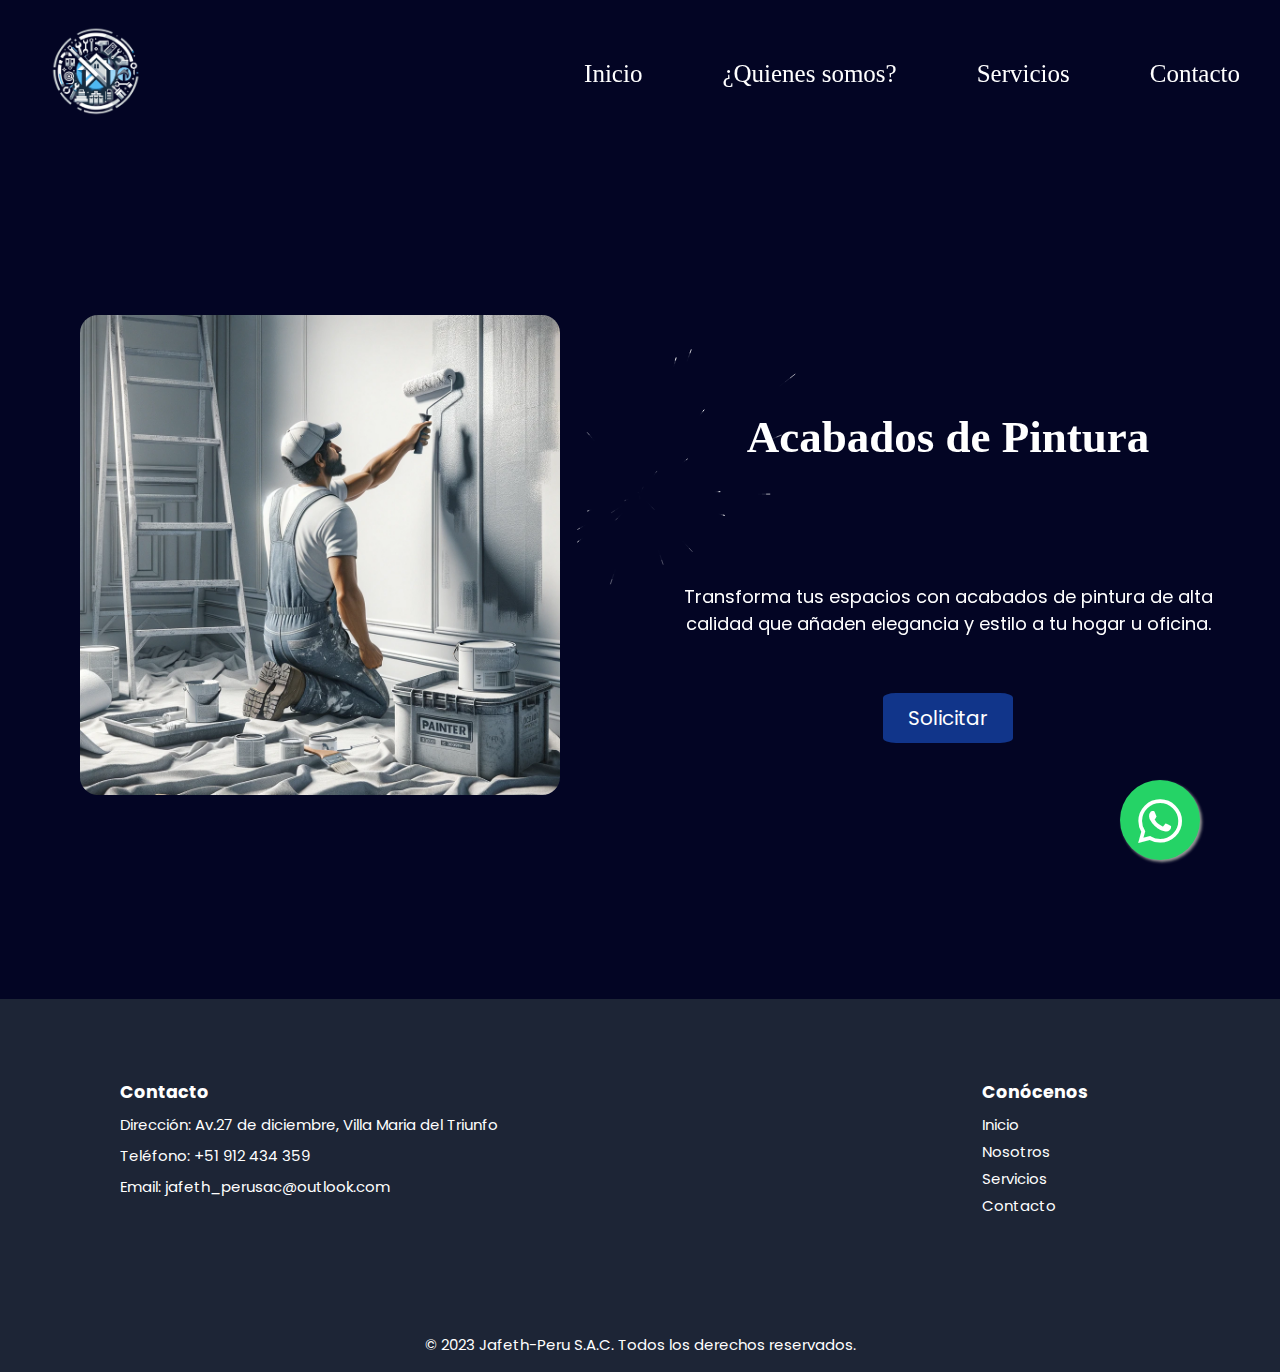
==== index.html @ 0aed1be0 "Update and rename inicio.html to index.html" ====
<!DOCTYPE html>
<html lang="en">
<head>
    <meta charset="UTF-8">
    <meta name="viewport" content="width=device-width, initial-scale=1.0">
    <title>Jafeth_perusac</title>
    <link
    rel="stylesheet"
    href="https://cdn.jsdelivr.net/npm/swiper@11/swiper-bundle.min.css"
    />
    <link rel="stylesheet" href="Styles/styleInicio.css">
    <link rel="stylesheet" href="Styles/whatsapp.css">

    <link rel="stylesheet" href="https://use.fontawesome.com/releases/v5.15.1/css/all.css">
</head>
<body>

  <a href="https://api.whatsapp.com/send?phone=+51912434359&text=¡Hola,%20necesito%20un%20en%20escribirnos!" class="float" target="_blank">
    <i class="fab fa-whatsapp my-float"></i>
  </a>

  <div class="star-effect-container">
    <header class = "header">
        <div class="menu container">

            <a href="index.html" class="logo">
                <img src="/Imagenes/Logo/Logo2.png" alt="">
            </a>
            

            <nav class="navbar">    
        
                <div class=" right "></div>
                    <ul>
                        <li><a href="index.html">Inicio</a></li>
                        <li><a href="nosotros.html">¿Quienes somos?</a></li>
                        <li><a href="servicios.html">Servicios</a></li>
                        <li><a href="contacto.html">Contacto</a></li>
        
                    </ul>
            </nav>
        </div>
    </header>
    <section class="information container">
        <div class="swiper-content ">
          <div class="swiper mySwiper">
            <div class="swiper-wrapper">
              <div class="swiper-slide"><img src="Imagenes/Inicio/Pintura.png" alt=""></div>
              <div class="swiper-slide"><img src="Imagenes/Inicio/Electricidad.png" alt=""></div>
              <div class="swiper-slide"><img src="Imagenes/Inicio/Construccion.png" alt=""></div>
              <div class="swiper-slide"><img src="Imagenes/Inicio/drywall1.PNG" alt=""></div>
              <div class="swiper-slide"><img src="Imagenes/Inicio/ACC.png" alt=""></div>
              <div class="swiper-slide"><img src="Imagenes/Inicio/PanelSolar.png" alt=""></div>
              <div class="swiper-slide"><img src="Imagenes/Inicio/Mudanza.png" alt=""> 7</div>
              <div class="swiper-slide"><img src="Imagenes/Inicio/Camaras.png" alt=""></div>
              <div class="swiper-slide"><img src="Imagenes/Inicio/Soldadura.png" alt=""></div>
            </div>
          </div>
        </div>

        <div class="text-content">
          <!-- Aquí se mostrará el texto dinámico -->
          <h3 id="slide-title">Acabados de pintura</h3>
          <p id="slide-description">Desde acabos en el hogar hasta pintura epóxica para acabados en metal</p>
          <a href="contacto.html#contacto" class="btn">Solicitar</a>
      </div>
    </section>
  </div>
    <!-- Swiper JS -->
    <script src="https://cdn.jsdelivr.net/npm/swiper@11/swiper-bundle.min.js"></script>
    <script src="JS/inicio.js"></script>
    <script>
     // Continúa con tu arreglo slideData...

const swiper = new Swiper(".mySwiper", {
    grabCursor: true,
    effect: "creative",
    creativeEffect: {
        prev: {
            shadow: true,
            translate: [0, 0, -400],
        },
        next: {
            translate: ["100%", 0, 0],
        },
    },
    autoplay: {
        delay: 4000, // El retardo entre transiciones (en milisegundos).
        disableOnInteraction: false, // No desactivar después de interacciones del usuario (arrastres, clics, etc.)
    },
    speed: 2000, // Ajusta la velocidad de la animación de la transición (en milisegundos).
    on: {
        slideChange: function () {
            // Obtiene los elementos del DOM para el título y la descripción
            var titleElement = document.getElementById("slide-title");
            var descriptionElement = document.getElementById("slide-description");

            // Obtiene los datos del slide actual
            var currentSlideData = slideData[this.activeIndex];

            // Actualiza el contenido del título y la descripción
            titleElement.textContent = currentSlideData.title;
            descriptionElement.textContent = currentSlideData.description;
        }
    }
});

// Inicializa el contenido con la primera diapositiva
swiper.emit('slideChange');

    </script>
    
    
 

 
</body>
<footer class="site-footer container">
  <div class="contenedor">
    <div class="footer-content">
      <h3>Contacto</h3>
      <p>Dirección: Av.27 de diciembre, Villa Maria del Triunfo</p>
      <p>Teléfono: +51 912 434 359</p>
      <p>Email: jafeth_perusac@outlook.com</p>
    </div>
    <div class="footer-social">
      <h3>Conócenos</h3>
      <a href="index.html" target="_blank">Inicio</a>
      <a href="nosotros.html" target="_blank">Nosotros</a>
      <a href="servicios.html" target="_blank">Servicios</a>
      <a href="contacto.html" target="_blank">Contacto</a>
    </div>
  </div>
  <div class="footer-bottom">
    <p>© 2023 Jafeth-Peru S.A.C. Todos los derechos reservados.</p>
  </div>
</footer>
</html>
---- Styles/styleInicio.css ----
@import url('https://fonts.googleapis.com/css2?family=Oswald:wght@400;500;600&family=Poppins:wght@400;500;600;700;800&display=swap');
/*font-family: 'Oswald', sans-serif;
font-family: 'Poppins', sans-serif;*/
*{
    margin: 0;
    padding: 0;
    text-decoration: none;
    box-sizing: border-box;
    list-style: none;  
}
body{
    margin: 0;
    padding: 0;
    font-family: 'Poppins',sans-serif;   
    position: relative;      
}
.header {
    padding-top: 1.25rem;
    padding-left: 1.875rem; 
}
.star-effect-container {
    position: relative;
    z-index: 1;
    max-width: 100%;
    overflow: hidden;
}
.header, .information {
    position: relative;
    z-index: 2;
}
canvas {
    position: fixed;
    top: 0;
    left: 0;
    width: 100%;
    height: 100%;
    z-index: 0;
}
img{
    max-width: 100%;
}
.container {
    max-width: 100vw;
    margin: 0 auto;
}
.header {
    padding-left: 1.875rem; 
}
.menu {
    display: flex;
    align-items: center;
    justify-content: space-between;
    width: 100%;
}
.navbar{
    display: flex;
}
.navbar ul li {
    padding: 0 1.25rem;
}
.menu .navbar ul {
    display: flex;
    margin-left: auto;
}
.menu .navbar ul li {
    position: relative;
}
.menu .navbar ul li a {
    display: flex;
    font-size: 1.5625rem;
    padding: 1.25rem;
    color: white;
    display: block;
    font-family: 'Playfair Display', serif;
}

.logo{
    width: 100%;
    max-width: 6.25rem;
    height: auto;
    transform: translateX(1.875rem);
}
#menu {
    display: none;
}
.menu label {
    cursor: pointer;
    display: none;
}
.information {
    display: flex;
    justify-content: space-between;
    margin-bottom: 9.375rem;
    margin-top: 1.900rem;
}
.swiper-content, .text-content {
    flex: 1;
    margin: 0 4.375rem;
}
.text-content {
    display: flex;
    flex-direction: column;
    justify-content: center;
    align-items: center;
    text-align: center;
    padding: 9.375rem 0;
    min-height: 18.75rem;
}
.text-content h3 {
    font-size: 2.8125rem;
    color: white;
    margin-bottom: 3.125rem;
    height: 3.75rem;
    font-family: 'Playfair Display', serif;
}
.text-content p {
    font-size: 1.125rem;
    color: white;
    margin-bottom: 1.875rem;
    height: 5rem;
    overflow: hidden;
}
.btn, .btn a {
    padding: 0.625rem 1.5625rem;
    border-radius: 10%;
    border: none;
    background-color: #11358A;
    font-size: 1.25rem;
    color: white;
    text-decoration: none;
    display: inline-block;
    text-align: center;
}
.btn:hover, .btn a:hover {
    background-color: #4da6ff;
    color: white;
}
.swiper-content{
    float: left;
    margin-left: 12.5rem;
    clear: both;
}
.swiper {
    width: 38rem;
    height: 38rem;
}
.swiper-slide {
    display: flex;
    align-items: center;
    justify-content: center;
    border-radius: 18px;
    font-size: 1.375rem;
    font-weight: bold;
    color: #fff;
}

/* Reglas base para el footer */
.site-footer {
    padding: 1rem 0; /* Reduce el padding vertical para disminuir la altura */
    background-color: #1d2536;
    color: #fff;
    font-size: 0.9375rem; /* 15px */
    clear: both;
}

.site-footer .contenedor {
    display: flex;
    justify-content: space-between;
    align-items: center;
    flex-wrap: wrap;
    padding: 0 1rem; /* Reduce el padding horizontal */
    max-width: 90vw;
   
}

.footer-content,
.footer-social {
    margin-bottom: 0.5rem; /* Reduce el margen para disminuir la altura */
}

.footer-content h3,
.footer-social h3 {
    margin-bottom: 0.5rem; /* Reduce el margen */
    margin-left: 3.5rem;
}

.footer-content p,
.footer-social a {
    margin-bottom: 0.5rem; /* Reduce el margen */
    margin-left: 3.5rem;
}

.footer-social a {
    display: block;
    margin-bottom: 0.25rem; /* Reduce el margen */
    color: #fff;
    text-decoration: none;
}

.footer-social a:hover {
    text-decoration: underline;
}

.footer-bottom {
    text-align: center;
    width: 100%;
    padding-top: 1rem; /* Reduce el padding superior */
    margin-top: 0.5rem; /* Reduce el margen superior */
    max-height: auto; /* Ajuste para permitir que el contenido defina la altura */
}

@media only screen and (max-width: 480px) {
    .header {
        padding-top: 0.5rem; /* Reduce aún más el padding superior */
        padding-left: 0.5rem; /* Reduce el padding izquierdo */
    }
    .navbar ul li {
        padding: 0 0.25rem; /* Espaciado más estrecho en la navegación */
    }
    .menu .navbar ul li a {
        font-size: 0.9rem; /* Tamaño de fuente más pequeño para los enlaces */
    }
    .logo {
        max-width: 3rem; /* Tamaño más pequeño del logo */
        transform: translateX(0.5rem);
    }
    
    .information {
        flex-direction: column; /* Los elementos se apilan verticalmente */
        margin-bottom: 1rem;
    }
    .swiper-content, .text-content {
        margin: 0 2rem; /* Margen reducido */
    }
    .text-content {
        padding: 5rem 0; /* Padding reducido */
        min-height: auto; /* Altura mínima automática */

    }
    .text-content h3{
        margin-bottom: 7rem;
    }
    .swiper {
        width: 20rem; /* Tamaño del swiper ajustado */
        height: 20rem;
    }
    .swiper-content {
        float: none;
        margin-left: auto; /* Alineación central */
    }
    
    .footer-content, .footer-social {
        flex-direction: column;
        align-items: center;
    }
}






/* Estilos para tablets (incluyendo iPad Pro) */
@media only screen and (min-width: 481px) and (max-width: 1366px) {

  
    .header {
        padding-top: 1.5rem; /* Ajustar el padding */
        padding-left: 1.5rem;
    }menu .navbar ul li a {
        font-size: 1.7rem; /* Ajustar tamaño de fuente */
        padding: 0.75rem; /* Ajustar padding */
    }
    .logo {
        max-width: 6rem; /* Aumenta el tamaño del logo */
        transform: translateX(1.5rem); /* Ajusta la posición del logo */
    }
    .information {
        flex-direction: row; /* Cambia a disposición en fila para aprovechar el espacio */
        margin-bottom: auto; /* Ajusta el margen inferior */
    }
    .swiper-content, .text-content {
        margin: 0 3rem; /* Aumenta el margen */
        margin-top: 10rem;
        margin-bottom: 10rem;
    }
    .text-content {
        padding: 6rem 0; /* Aumenta el padding */
        min-height: auto; /* Mantiene la altura mínima automática */
    }
    .text-content h3 {
        margin-bottom: 7rem; /* Aumenta el margen inferior */
    }
    .swiper {
        margin-left: 5rem;
        width: 30rem; /* Aumenta el tamaño del swiper */
        height: 30rem;
    }
    .swiper-content {
        float: none;
        margin-left: auto; /* Mantiene la alineación central */
    }

    .site-footer .contenedor {
        flex-direction: row; /* Cambia a disposición en fila */
        align-items: start; /* Alinea los elementos al inicio */
        padding: 4rem; /* Aumenta el padding */
       
    }

    .footer-bottom {
        padding-top: 2rem; /* Aumenta el padding superior */
    }
}
---- Styles/whatsapp.css ----
.float {
    position: fixed;
    width: 80px;
    height: 80px;
    bottom: 40px;
    right: 80px;
    background-color: #25d366;
    color: #FFF;
    border-radius: 50%;
    text-align: center;
    font-size: 50px;
    box-shadow: 2px 2px 3px #999;
    z-index: 100;
  }
  
  .float:hover {
    text-decoration: none;
    color: #25d366;
    background-color: #fff;
  }
  
  .my-float {
    margin-top: 16px;
  }
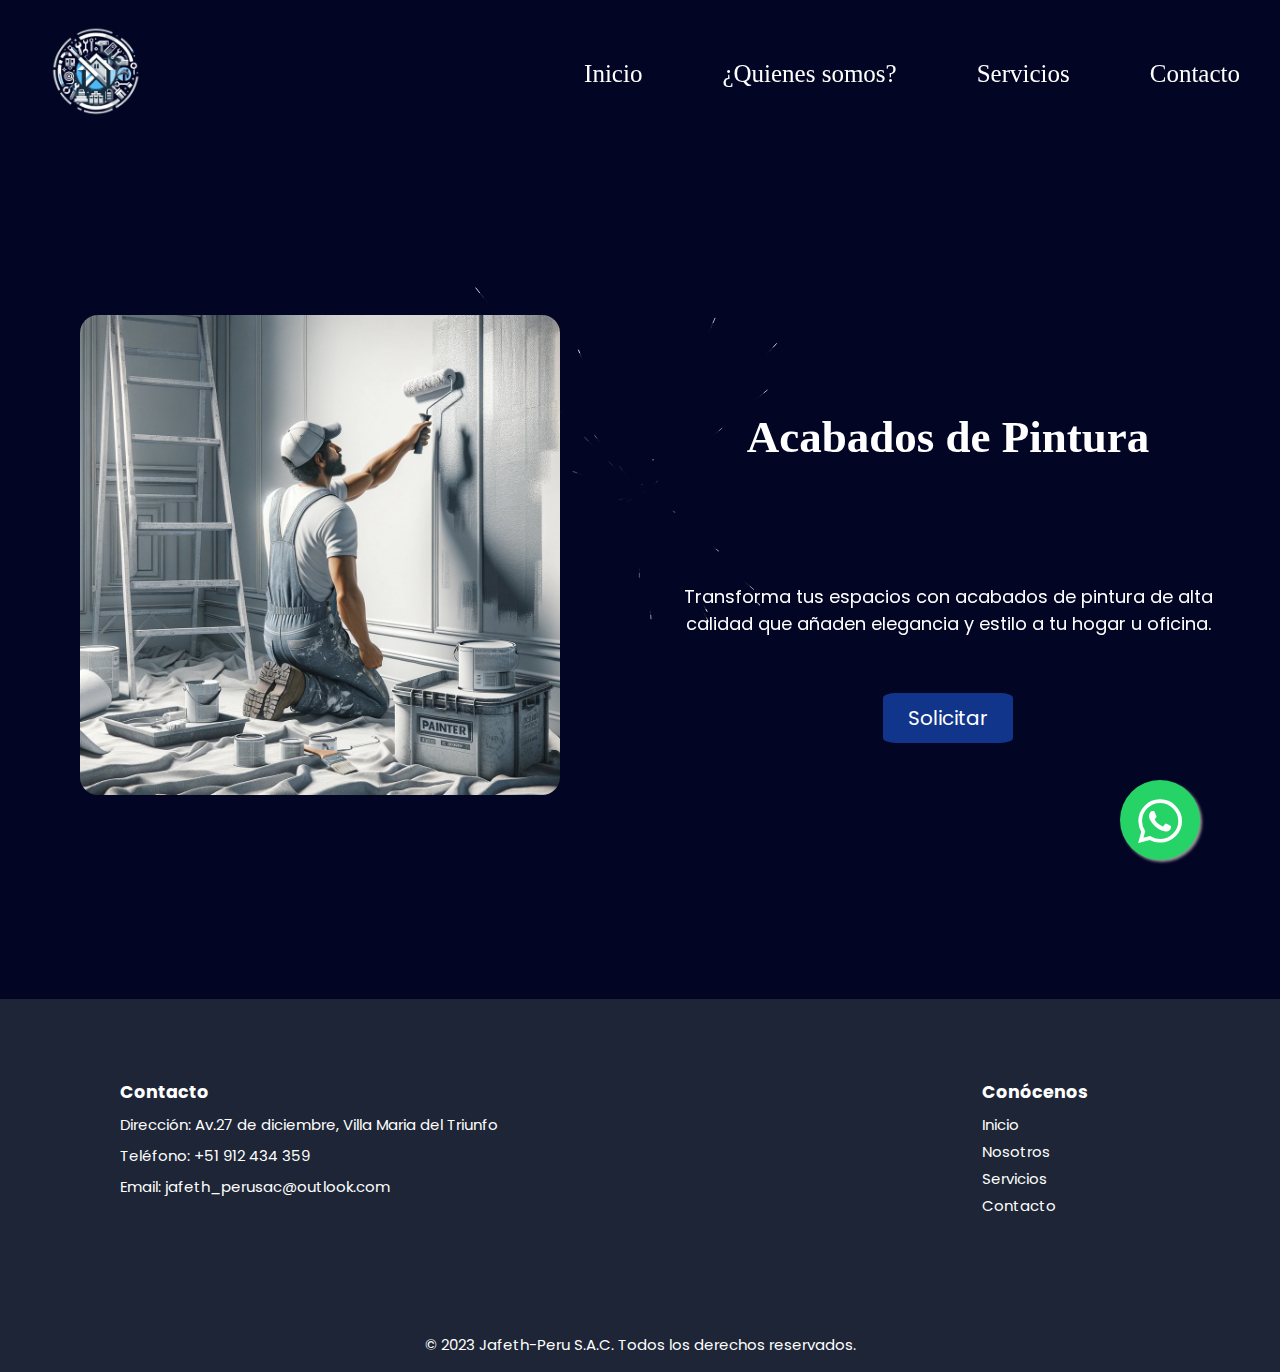
==== commit 7712eeef: "Update index.html" ====
--- a/index.html
+++ b/index.html
@@ -3,6 +3,7 @@
 <head>
     <meta charset="UTF-8">
     <meta name="viewport" content="width=device-width, initial-scale=1.0">
+    <meta name="google-site-verification" content="T8i30yQyJgny7vq93TASPh0fMBmDCmB5fR78W3_sa_4" />
     <title>Jafeth_perusac</title>
     <link
     rel="stylesheet"
